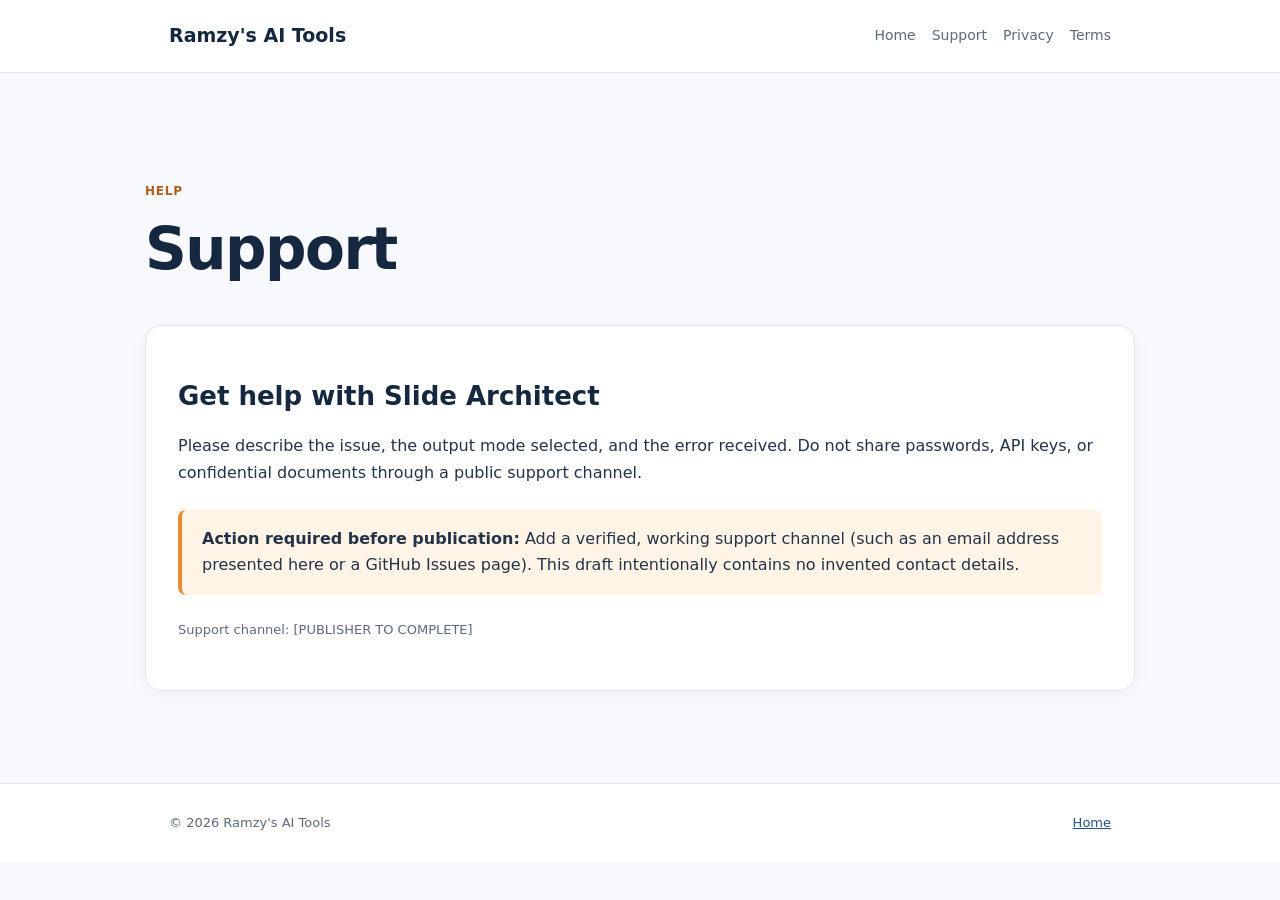
==== support.html @ 9572fac2 "Add website files" ====
<!DOCTYPE html><html lang="en"><head><meta charset="UTF-8"><meta name="viewport" content="width=device-width,initial-scale=1"><title>Support — Ramzy's AI Tools</title><link rel="stylesheet" href="styles.css"></head><body><header><div class="wrap nav"><a class="brand" href="index.html">Ramzy's AI Tools</a><nav><a href="index.html">Home</a><a href="support.html">Support</a><a href="privacy.html">Privacy</a><a href="terms.html">Terms</a></nav></div></header><main class="wrap main"><div class="pagehead"><span class="tag">Help</span><h1 style="color:#15283f">Support</h1></div><article><h2>Get help with Slide Architect</h2><p>Please describe the issue, the output mode selected, and the error received. Do not share passwords, API keys, or confidential documents through a public support channel.</p><div class="notice"><strong>Action required before publication:</strong> Add a verified, working support channel (such as an email address presented here or a GitHub Issues page). This draft intentionally contains no invented contact details.</div><p class="small subtle">Support channel: [PUBLISHER TO COMPLETE]</p></article></main><footer><div class="wrap"><span>© 2026 Ramzy's AI Tools</span><a href="index.html">Home</a></div></footer></body></html>
---- styles.css ----
:root{--navy:#15283f;--blue:#23558a;--accent:#e88b33;--ink:#243348;--muted:#5d6b7d;--line:#dfe5ed;--bg:#f7f9fc}*{box-sizing:border-box}body{margin:0;font:16px/1.65 system-ui,-apple-system,"Segoe UI",sans-serif;background:var(--bg);color:var(--ink)}header{background:#fff;border-bottom:1px solid var(--line)}.wrap{max-width:990px;margin:auto;padding:0 24px}.nav{min-height:72px;display:flex;justify-content:space-between;align-items:center;gap:18px;flex-wrap:wrap}.brand{font-size:19px;font-weight:780;color:var(--navy);text-decoration:none}nav{display:flex;gap:16px;flex-wrap:wrap}nav a{color:var(--muted);text-decoration:none;font-size:14px}nav a:hover{color:var(--blue)}.hero{padding:90px 0 60px;background:linear-gradient(130deg,#15283f,#275184);color:#fff}.eyebrow{color:#ffc17e;text-transform:uppercase;font-weight:700;letter-spacing:2px;font-size:12px}h1{font-size:clamp(34px,5vw,58px);line-height:1.13;margin:14px 0 24px;letter-spacing:-1.5px}h2{font-size:26px;line-height:1.24;color:var(--navy)}p{margin:0 0 18px}.hero p{max-width:700px;color:#e0e8f2;font-size:19px}.main{padding:48px 0 72px}article,.card{background:#fff;border:1px solid var(--line);border-radius:16px;padding:32px;margin:0 0 20px;box-shadow:0 5px 22px rgba(26,48,72,.035)}.tag{color:#ad611e;font-weight:750;font-size:12px;text-transform:uppercase;letter-spacing:.8px}ul{padding-left:22px}li{margin:8px 0}.button{display:inline-block;background:var(--accent);color:#15283f;font-weight:750;text-decoration:none;border-radius:9px;padding:12px 18px}.subtle{color:var(--muted)}.notice{background:#fff4e5;border-left:4px solid var(--accent);padding:16px 20px;border-radius:8px;margin:24px 0}.grid{display:grid;grid-template-columns:repeat(auto-fit,minmax(260px,1fr));gap:18px}.grid .card{margin:0}.small{font-size:13px}.pagehead{padding:56px 0 18px}footer{border-top:1px solid var(--line);padding:28px 0;background:#fff;color:var(--muted);font-size:13px}footer .wrap{display:flex;gap:16px;justify-content:space-between;flex-wrap:wrap}a{color:var(--blue)}@media(max-width:550px){.nav{padding:14px 0}.hero{padding:56px 0}.main{padding:28px 0}article{padding:22px}}
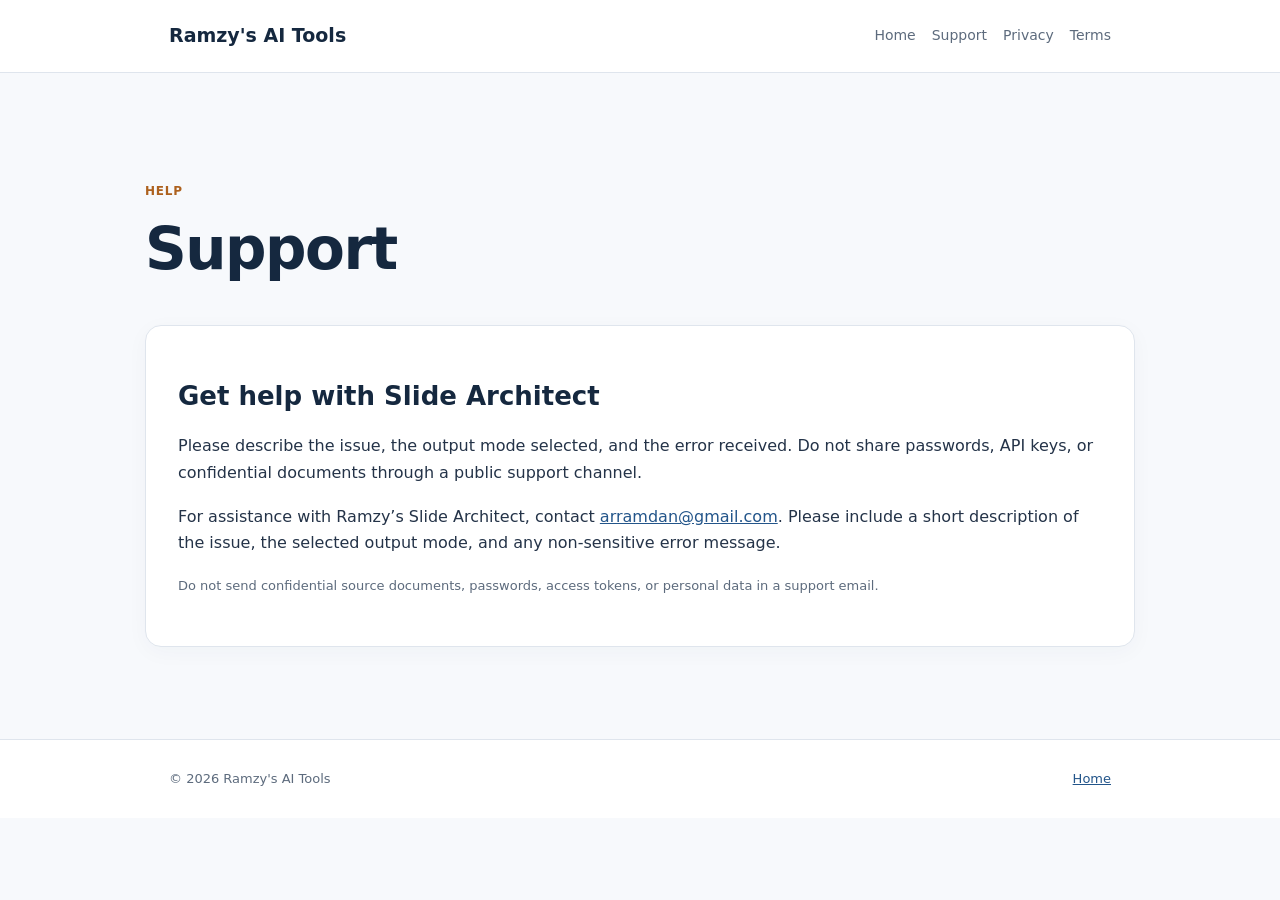
==== commit 3b2fb43f: "Add official support email to support page" ====
--- a/support.html
+++ b/support.html
@@ -1 +1 @@
-<!DOCTYPE html><html lang="en"><head><meta charset="UTF-8"><meta name="viewport" content="width=device-width,initial-scale=1"><title>Support — Ramzy's AI Tools</title><link rel="stylesheet" href="styles.css"></head><body><header><div class="wrap nav"><a class="brand" href="index.html">Ramzy's AI Tools</a><nav><a href="index.html">Home</a><a href="support.html">Support</a><a href="privacy.html">Privacy</a><a href="terms.html">Terms</a></nav></div></header><main class="wrap main"><div class="pagehead"><span class="tag">Help</span><h1 style="color:#15283f">Support</h1></div><article><h2>Get help with Slide Architect</h2><p>Please describe the issue, the output mode selected, and the error received. Do not share passwords, API keys, or confidential documents through a public support channel.</p><div class="notice"><strong>Action required before publication:</strong> Add a verified, working support channel (such as an email address presented here or a GitHub Issues page). This draft intentionally contains no invented contact details.</div><p class="small subtle">Support channel: [PUBLISHER TO COMPLETE]</p></article></main><footer><div class="wrap"><span>© 2026 Ramzy's AI Tools</span><a href="index.html">Home</a></div></footer></body></html>
+<!DOCTYPE html><html lang="en"><head><meta charset="UTF-8"><meta name="viewport" content="width=device-width,initial-scale=1"><title>Support — Ramzy's AI Tools</title><link rel="stylesheet" href="styles.css"></head><body><header><div class="wrap nav"><a class="brand" href="index.html">Ramzy's AI Tools</a><nav><a href="index.html">Home</a><a href="support.html">Support</a><a href="privacy.html">Privacy</a><a href="terms.html">Terms</a></nav></div></header><main class="wrap main"><div class="pagehead"><span class="tag">Help</span><h1 style="color:#15283f">Support</h1></div><article><h2>Get help with Slide Architect</h2><p>Please describe the issue, the output mode selected, and the error received. Do not share passwords, API keys, or confidential documents through a public support channel.</p><p>For assistance with Ramzy’s Slide Architect, contact <a href="mailto:arramdan@gmail.com">arramdan@gmail.com</a>. Please include a short description of the issue, the selected output mode, and any non-sensitive error message.</p><p class="small subtle">Do not send confidential source documents, passwords, access tokens, or personal data in a support email.</p></article></main><footer><div class="wrap"><span>© 2026 Ramzy's AI Tools</span><a href="index.html">Home</a></div></footer></body></html>
